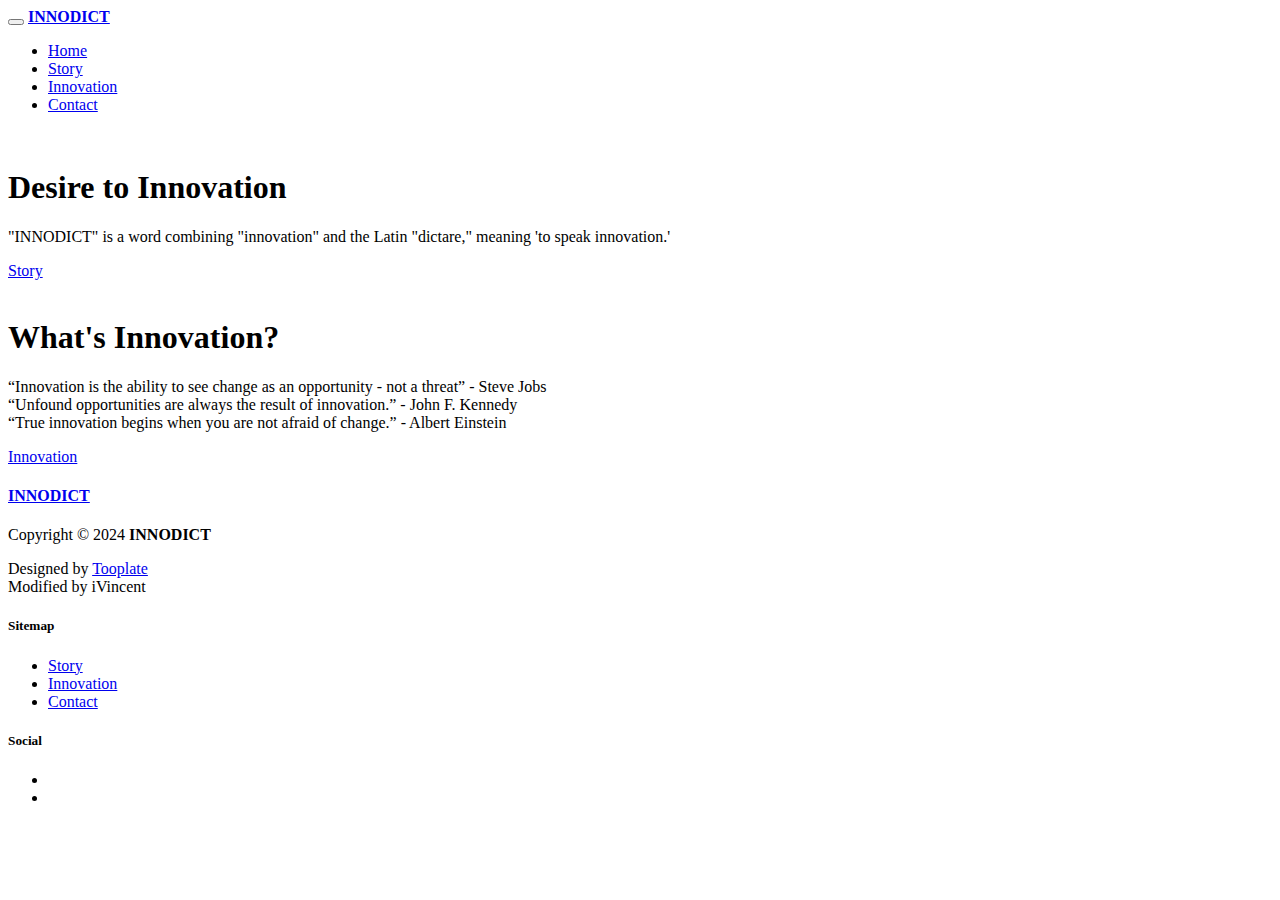
==== index.html @ df51e81c "Add files via upload" ====
<!DOCTYPE html>
<html lang="ko">
  <head>
    <meta charset="utf-8" />
    <meta name="viewport" content="width=device-width, initial-scale=1" />

    <meta name="description" content="" />
    <meta name="author" content="" />

    <title>Welcome to INNODICT</title>

    <!-- CSS FILES -->
    <link rel="preconnect" href="https://fonts.googleapis.com" />

    <link rel="preconnect" href="https://fonts.gstatic.com" crossorigin />

    <link
      href="https://fonts.googleapis.com/css2?family=Inter:wght@100;300;400;700;900&display=swap"
      rel="stylesheet"
    />

    <link href="css/bootstrap.min.css" rel="stylesheet" />
    <link href="css/bootstrap-icons.css" rel="stylesheet" />

    <link rel="stylesheet" href="css/slick.css" />

    <link href="css/tooplate-little-fashion.css" rel="stylesheet" />
    <!--
    Template Original Source
    Tooplate 2127 Little Fashion
    https://www.tooplate.com/view/2127-little-fashion
    -->
  </head>

  <body>
    <section class="preloader">
      <div class="spinner">
        <span class="sk-inner-circle"></span>
      </div>
    </section>

    <main>
      <nav class="navbar navbar-expand-lg">
        <div class="container">
          <button
            class="navbar-toggler"
            type="button"
            data-bs-toggle="collapse"
            data-bs-target="#navbarNav"
            aria-controls="navbarNav"
            aria-expanded="false"
            aria-label="Toggle navigation"
          >
            <span class="navbar-toggler-icon"></span>
          </button>

          <a class="navbar-brand" href="index.html">
            <strong><span></span>INNODICT</strong>
          </a>

          <div class="collapse navbar-collapse" id="navbarNav">
            <ul class="navbar-nav mx-auto">
              <li class="nav-item">
                <a class="nav-link active" href="index.html">Home</a>
              </li>

              <li class="nav-item">
                <a class="nav-link" href="story.html">Story</a>
              </li>

              <li class="nav-item">
                <a class="nav-link" href="innovation.html">Innovation</a>
              </li>

              <li class="nav-item">
                <a class="nav-link" href="contact.html">Contact</a>
              </li>
            </ul>

            <div class="d-none d-lg-block">
              <a
                href="https://www.instagram.com/aidrawinglab/"
                target="_blank"
                class="social-icon-link bi-instagram"
              ></a>
              <a
                href="https://www.youtube.com/channel/UCaxCSp5RzCo6JpVYj18HTmQ"
                target="_blank"
                class="social-icon-link bi-youtube"
              ></a>
            </div>
          </div>
        </div>
      </nav>

      <section class="slick-slideshow">
        <div class="slick-custom">
          <img
            src="images/slideshow/01_Innodict.png"
            class="img-fluid"
            alt=""
          />

          <div class="slick-bottom">
            <div class="container">
              <div class="row">
                <div class="col-lg-8 col-10">
                  <h1 class="slick-title">Desire to Innovation</h1>

                  <p class="lead text-white mt-lg-3 mb-lg-5">
                    "INNODICT" is a word combining "innovation" and the Latin
                    "dictare," meaning 'to speak innovation.'
                  </p>

                  <a href="story.html" class="btn custom-btn">Story</a>
                </div>
              </div>
            </div>
          </div>
        </div>

        <div class="slick-custom">
          <img
            src="images/slideshow/02_Greatwords.png"
            class="img-fluid"
            alt=""
          />

          <div class="slick-bottom">
            <div class="container">
              <div class="row">
                <div class="col-lg-9 col-10">
                  <h1 class="slick-title">What's Innovation?</h1>

                  <p class="lead text-white mt-lg-3 mb-lg-5">
                    “Innovation is the ability to see change as an opportunity -
                    not a threat” - Steve Jobs <br />
                    “Unfound opportunities are always the result of innovation.”
                    - John F. Kennedy <br />
                    “True innovation begins when you are not afraid of change.”
                    - Albert Einstein
                  </p>

                  <a href="innovation.html" class="btn custom-btn"> Innovation
                  </a>
                </div>
              </div>
            </div>
          </div>
        </div>
      </section>
    </main>

    <footer class="site-footer">
      <div class="container">
        <div class="row">
          <div class="col-lg-5 col-10 me-auto mb-4">
            <h4 class="text-white mb-3"><a href="index.html">INNODICT</a></h4>
            
            <p class="copyright-text text-muted mt-lg-5 mb-4 mb-lg-0">
              Copyright © 2024 <strong>INNODICT</strong>
            </p>
            
            <p class="copyright-text">
              Designed by
              <a href="https://www.tooplate.com/" target="_blank">Tooplate</a>
              <br>Modified by iVincent
            </p>
          </div>

          <div class="col-lg-4 col-8">
            <h5 class="text-white mb-3">Sitemap</h5>

            <ul class="footer-menu flex-wrap">
              <li class="footer-menu-item">
                <a href="story.html" class="footer-menu-link">Story</a>
              </li>

              <li class="footer-menu-item">
                <a href="innovation.html" class="footer-menu-link">Innovation</a>
              </li>

              <li class="footer-menu-item">
                <a href="contact.html" class="footer-menu-link">Contact</a>
              </li>
            </ul>
          </div>

          <div class="col-lg-3 col-4">
            <h5 class="text-white mb-3">Social</h5>

            <ul class="social-icon">
              <li>
                <a
                  href="https://www.instagram.com/aidrawinglab/"
                  target="_blank"
                  class="social-icon-link bi-instagram"
                ></a>
              </li>

              <li>
                <a
                  href="https://www.youtube.com/channel/UCaxCSp5RzCo6JpVYj18HTmQ"
                  target="_blank"
                  class="social-icon-link bi-youtube"
                ></a>
              </li>
            </ul>
          </div>
          
        </div>
      </div>
    </footer>

    <!-- JAVASCRIPT FILES -->
    <script src="js/jquery.min.js"></script>
    <script src="js/bootstrap.bundle.min.js"></script>
    <script src="js/Headroom.js"></script>
    <script src="js/jQuery.headroom.js"></script>
    <script src="js/slick.min.js"></script>
    <script src="js/custom.js"></script>
  </body>
</html>
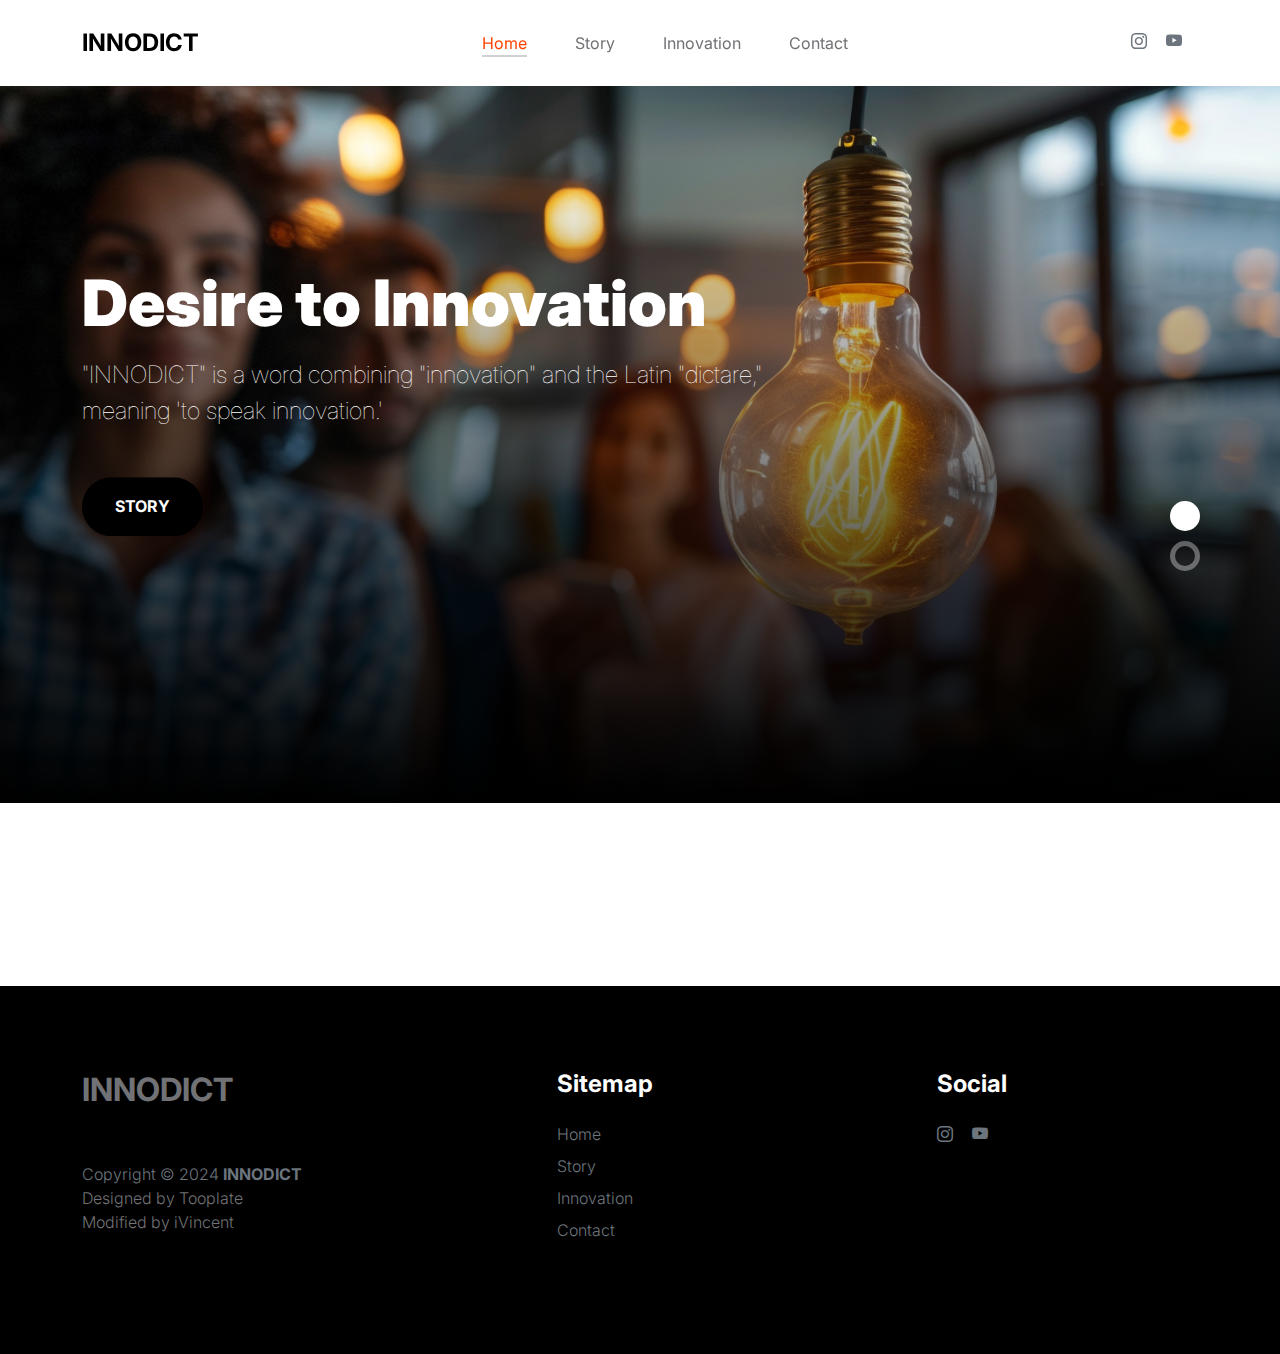
==== commit 6229d07d: "Add files via upload" ====
--- a/index.html
+++ b/index.html
@@ -4,7 +4,7 @@
     <meta charset="utf-8" />
     <meta name="viewport" content="width=device-width, initial-scale=1" />
 
-    <meta name="description" content="" />
+    <meta name="description" content="innovation, 혁신을 말하다. 이노딕트, innodict" />
     <meta name="author" content="" />
 
     <title>Welcome to INNODICT</title>
@@ -33,11 +33,11 @@
   </head>
 
   <body>
-    <section class="preloader">
+    <!-- <section class="preloader">
       <div class="spinner">
         <span class="sk-inner-circle"></span>
       </div>
-    </section>
+    </section> -->
 
     <main>
       <nav class="navbar navbar-expand-lg">
@@ -173,6 +173,10 @@
 
             <ul class="footer-menu flex-wrap">
               <li class="footer-menu-item">
+                <a href="index.html" class="footer-menu-link">Home</a>
+              </li>
+              
+              <li class="footer-menu-item">
                 <a href="story.html" class="footer-menu-link">Story</a>
               </li>
 
--- a/css/tooplate-little-fashion.css
+++ b/css/tooplate-little-fashion.css
@@ -0,0 +1,1182 @@
+/*
+
+Tooplate 2127 Little Fashion
+
+https://www.tooplate.com/view/2127-little-fashion
+
+*/
+
+
+/*---------------------------------------
+  CUSTOM PROPERTIES ( VARIABLES )             
+-----------------------------------------*/
+:root {
+  --white-color:                #FFFFFF;
+  --primary-color:              #FF4400;
+  --section-bg-color:           #f0f8ff;
+  --dark-color:                 #000000;
+  --grey-color:                 #d0d1d1;
+  --p-color:                    #717275;
+
+  --body-font-family:           'Inter', sans-serif;
+
+  --h5-font-size:               24px;
+  --p-font-size:                20px;
+  --copyright-text-font-size:   16px;
+  --product-link-font-size:     14px;
+  --custom-link-font-size:      12px;
+
+  --font-weight-thin:           100;
+  --font-weight-light:          300;
+  --font-weight-normal:         400;
+  --font-weight-bold:           700;
+  --font-weight-black:          900;
+}
+
+body,
+html {
+  height: 100%;
+}
+
+html {
+  scroll-behavior: smooth;
+}
+
+@media screen and (prefers-reduced-motion: reduce) {
+  html {
+    scroll-behavior: auto;
+  }
+}
+
+body {
+    background: var(--white-color);
+    font-family: var(--body-font-family);    
+    position: relative;
+}
+
+/*---------------------------------------
+  TYPOGRAPHY               
+-----------------------------------------*/
+
+h2,
+h3,
+h4,
+h5,
+h6 {
+  color: var(--dark-color);
+  line-height: inherit;
+}
+
+h1,
+h2,
+h3,
+h4,
+h5,
+h6 {
+  font-weight: var(--font-weight-bold);
+}
+
+h1,
+h2 {
+  font-weight: var(--font-weight-black);
+}
+
+h1 {
+  font-size: 64px;
+  line-height: normal;
+}
+
+h2 {
+  font-size: 42px;
+}
+
+h3 {
+  font-size: 36px;
+}
+
+h4 {
+  font-size: 32px;
+}
+
+h5 {
+  font-size: 24px;
+}
+
+h6 {
+  font-size: 20px;
+}
+
+p {
+  color: var(--p-color);
+  font-size: var(--p-font-size);
+  font-weight: var(--font-weight-light);
+}
+
+a, 
+button {
+  touch-action: manipulation;
+  transition: all 0.3s;
+}
+
+a {
+  color: var(--p-color);
+  text-decoration: none;
+}
+
+a:hover {
+  color: var(--primary-color);
+}
+
+.text-primary {
+  color: var(--primary-color) !important;
+}
+
+::selection {
+  background: var(--primary-color);
+  color: var(--white-color);
+}
+
+/*---------------------------------------
+  CUSTOM LINK               
+-----------------------------------------*/
+.custom-link {
+  color: var(--p-color);
+  font-size: var(--custom-link-font-size);
+  font-weight: var(--font-weight-bold);
+  text-transform: uppercase;
+  position: relative;
+}
+
+.custom-link i {
+  position: absolute;
+  opacity: 0;
+  bottom: 0;
+  left: 100%;
+  transition: all 0.3s;
+  line-height: normal;
+}
+
+.custom-link:hover i {
+  opacity: 1;
+  left: 101%;
+}
+
+.lead {
+  font-size: 1.5rem;
+  font-weight: var(--font-weight-thin);
+}
+
+b,
+strong {
+  font-weight: var(--font-weight-bold);
+}
+
+/*---------------------------------------
+  PRE LOADER               
+-----------------------------------------*/
+.preloader {
+  position: fixed;
+  top: 0;
+  left: 0;
+  width: 100%;
+  height: 100%;
+  z-index: 99999;
+  display: flex;
+  flex-flow: row nowrap;
+  justify-content: center;
+  align-items: center;
+  background: none repeat scroll 0 0 var(--white-color);
+}
+
+.spinner {
+  border: 1px solid transparent;
+  border-radius: 5px;
+  position: relative;
+}
+
+.spinner::before {
+  content: '';
+  box-sizing: border-box;
+  position: absolute;
+  top: 50%;
+  left: 50%;
+  width: 45px;
+  height: 45px;
+  margin-top: -10px;
+  margin-left: -23px;
+  border-radius: 50%;
+  border: 1px solid #959595;
+  border-top-color: var(--white-color);
+  animation: spinner .9s linear infinite;
+}
+
+@keyframes spinner {
+  to {transform: rotate(360deg);}
+}
+
+/*---------------------------------------
+  CUSTOM BUTTON & ICON              
+-----------------------------------------*/
+.custom-btn {
+  background: var(--dark-color);
+  border-radius: 50px;
+  color: var(--white-color);
+  font-size: var(--copyright-text-font-size);
+  text-transform: uppercase;
+  padding: 16.50px 20px;
+}
+
+.social-btn {
+  background: transparent;
+  border: 1px solid var(--grey-color);
+  color: var(--dark-color);
+  text-transform: none;
+}
+
+.social-btn:hover {
+  border-color: transparent;
+}
+
+.cart-form-select {
+  border-radius: 0;
+  padding-top: 15px;
+  padding-bottom: 15px;
+}
+
+.cart-btn {
+  border-radius: 0;
+  width: 100%;
+  font-size: var(--product-link-font-size);
+}
+
+.custom-btn:hover,
+.slick-slideshow .custom-btn:hover {
+  background: var(--primary-color);
+  color: var(--white-color);
+}
+
+.custom-icon {
+  color: var(--p-color);
+  font-size: 24px;
+}
+
+.custom-icon {
+  display: inline-block;
+  vertical-align: middle;
+}
+
+.bi-bag.custom-icon {
+  font-size: 17px;
+}
+
+.featured-icon {
+  color: var(--grey-color);
+  font-size: 52px;
+}
+
+/*---------------------------------------
+  DIV SEPARATOR               
+-----------------------------------------*/
+.div-separator {
+  position: relative;
+}
+
+.div-separator::before {
+  content: "";
+  height: 1px;
+  background: var(--grey-color);
+  display: block;
+  width: 100%;
+}
+
+.div-separator span {
+  position: absolute;
+  top: 50%;
+  margin-left: -22.5px;
+  left: 50%;
+  text-align: center;
+  background: var(--white-color);
+  margin-top: -11px;
+  color: var(--dark-color);
+  font-weight: var(--font-weight-bold);
+  font-size: 14px;
+  width: 35px;
+  text-transform: uppercase;
+}
+
+/*---------------------------------------
+  FULL IMAGE               
+-----------------------------------------*/
+.full-image-img {
+  display: block;
+  position: absolute;
+  z-index: -1;
+  right: 0;
+  width: 100%;
+  bottom: -120px;
+  min-width: 650px;
+}
+
+@media (min-width: 1600px) {
+  .full-image-img {
+    bottom: -200px;
+  }
+}
+
+/*---------------------------------------
+  NAVIGATION               
+-----------------------------------------*/
+.navbar {
+  background: var(--white-color);
+  position: fixed;
+  top: 0;
+  right: 0;
+  left: 0;
+  padding: 25px 0;
+  z-index: 2;
+  will-change: transform;
+  transition: transform 300ms linear;
+}
+
+.navbar span, h2 span, h4 span {
+	color: var(--primary-color);
+}
+
+.navbar.headroom--not-top {
+  padding: 20px 0;
+}
+
+.headroom--pinned {
+  transform: translate(0, 0);
+}
+
+.headroom--unpinned {
+  transform: translate(0, -150%);
+}
+
+.navbar-brand {
+  color: var(--dark-color);
+  font-size: 24px;
+  font-weight: var(--font-weight-light);
+  margin: 0;
+  padding: 0;
+}
+
+.navbar-expand-lg .navbar-nav .nav-link {
+  display: inline-block;
+  padding: 0;
+  margin-right: 1.5rem;
+  margin-left: 1.5rem;
+}
+
+.nav-link {
+  color: var(--p-color);
+  font-size: 16px;
+  position: relative;
+}
+
+.navbar .nav-link::after {
+  position: absolute;
+  top: 100%;
+  left: 0;
+  width: 100%;
+  height: 2px;
+  background: var(--grey-color);
+  content: '';
+  opacity: 0;
+  -webkit-transition: opacity 0.3s, -webkit-transform 0.3s;
+  -moz-transition: opacity 0.3s, -moz-transform 0.3s;
+  transition: opacity 0.3s, transform 0.3s;
+  -webkit-transform: translateY(10px);
+  -moz-transform: translateY(10px);
+  transform: translateY(10px);
+}
+
+.navbar .nav-link.active::after, 
+.navbar .nav-link:hover::after {
+  opacity: 1;
+  -webkit-transform: translateY(0px);
+  -moz-transform: translateY(0px);
+  transform: translateY(0px);
+}
+
+.navbar .nav-link.active,
+.navbar .nav-link:hover {
+  color: var(--primary-color);
+}
+
+.nav-link:focus, 
+.nav-link:hover {
+  color: var(--p-color);
+}
+
+.navbar-toggler {
+  border: 0;
+  padding: 0;
+  cursor: pointer;
+  margin: 0;
+  width: 30px;
+  height: 35px;
+  outline: none;
+}
+
+.navbar-toggler:focus {
+  outline: none;
+  box-shadow: none;
+}
+
+.navbar-toggler[aria-expanded="true"] .navbar-toggler-icon {
+  background: transparent;
+}
+
+.navbar-toggler[aria-expanded="true"] .navbar-toggler-icon:before,
+.navbar-toggler[aria-expanded="true"] .navbar-toggler-icon:after {
+  transition: top 300ms 50ms ease, -webkit-transform 300ms 350ms ease;
+  transition: top 300ms 50ms ease, transform 300ms 350ms ease;
+  transition: top 300ms 50ms ease, transform 300ms 350ms ease, -webkit-transform 300ms 350ms ease;
+  top: 0;
+}
+
+.navbar-toggler[aria-expanded="true"] .navbar-toggler-icon:before {
+  transform: rotate(45deg);
+}
+
+.navbar-toggler[aria-expanded="true"] .navbar-toggler-icon:after {
+  transform: rotate(-45deg);
+}
+
+.navbar-toggler .navbar-toggler-icon {
+  background: var(--dark-color);
+  transition: background 10ms 300ms ease;
+  display: block;
+  width: 30px;
+  height: 2px;
+  position: relative;
+}
+
+.navbar-toggler .navbar-toggler-icon::before,
+.navbar-toggler .navbar-toggler-icon::after {
+  transition: top 300ms 350ms ease, -webkit-transform 300ms 50ms ease;
+  transition: top 300ms 350ms ease, transform 300ms 50ms ease;
+  transition: top 300ms 350ms ease, transform 300ms 50ms ease, -webkit-transform 300ms 50ms ease;
+  position: absolute;
+  right: 0;
+  left: 0;
+  background: var(--dark-color);
+  width: 30px;
+  height: 2px;
+  content: '';
+}
+
+.navbar-toggler .navbar-toggler-icon:before {
+  top: -8px;
+}
+
+.navbar-toggler .navbar-toggler-icon:after {
+  top: 8px;
+}
+
+/*---------------------------------------
+  SITE HEADER              
+-----------------------------------------*/
+.site-header {
+  background-color: var(--section-bg-color);
+  position: relative;
+  overflow: hidden;
+  margin-top: 86px;
+}
+
+.site-header.section-padding {
+  padding-top: 7rem;
+  padding-bottom: 7rem;
+}
+
+.site-header.section-padding-img {
+  padding-top: 10rem;
+  padding-bottom: 10rem;
+}
+
+.header-image {
+  position: absolute;
+  top: 0;
+  right: 0;
+  width: 50%;
+  height: 100%;
+  object-fit: cover;
+}
+
+/*---------------------------------------
+  SLICK SLIDESHOW               
+-----------------------------------------*/
+@media (min-width: 992px) {
+  .slick-slideshow {
+    height: 100vh;
+  }
+}
+
+.slick-slideshow {
+  margin-top: 86px;
+}
+
+.slick-title {
+  color: var(--white-color);
+}
+
+.slick-custom {
+  position: relative;
+}
+
+.slick-custom img {
+  width: 100%;
+  object-fit: cover;
+}
+
+.slick-bottom {
+  background: linear-gradient(to top, var(--dark-color), transparent 90%);
+  position: absolute;
+  z-index: 2;
+  bottom: 0;
+  right: 0;
+  left: 0;
+  width: 100%;
+  height: 100%;
+}
+
+.slick-bottom .container {
+  position: absolute;
+  top: 40%;
+  left: 50%;
+  transform: translate(-50%, -40%);
+}
+
+.slick-overlay {
+  background: linear-gradient(to top, #000, transparent 120%);
+  position: absolute;
+  top: 0;
+  right: 0;
+  bottom: 0;
+  left: 0;
+}
+
+.slick-slideshow .custom-btn {
+  font-weight: var(--font-weight-bold);
+  display: inline-block;
+  padding-right: 32px;
+  padding-left: 32px;
+}
+
+@media (min-width: 576px) {
+  .slick-slideshow .slick-dots {
+    max-width: 540px;
+  }
+}
+
+@media (min-width: 768px) {
+  .slick-slideshow .slick-dots {
+    max-width: 720px;
+  }
+}
+
+@media (min-width: 992px) {
+  .slick-slideshow .slick-dots {
+    max-width: 960px;
+  }
+}
+
+@media (min-width: 1200px) {
+  .slick-slideshow .slick-dots {
+    max-width: 1140px;
+  }
+}
+
+@media (min-width: 1400px) {
+  .slick-slideshow .slick-dots {
+    max-width: 1320px;
+  }
+}
+
+.slick-slideshow .slick-dots {
+  position: absolute;
+  z-index: 2;
+  top: 50%;
+  left: 0;
+  right: 0;
+  transform: translate(0, -50%);
+  margin: 0 auto;
+  padding: 0;
+}
+
+.slick-slideshow .slick-dots li {
+  background: transparent;
+  border: 5px solid rgba(255, 255, 255, 0.35);
+  border-radius: 100%;
+  display: block;
+  width: 30px;
+  height: 30px;
+  margin: 10px;
+  padding: 5px;
+  margin-left: auto;
+  cursor: pointer;
+}
+
+.slick-slideshow .slick-dots button {
+  background: transparent;
+  border: none;
+  color: transparent;
+  display: block;
+  width: 100%;
+  height: 0;
+  margin: 0;
+  padding: 0;
+  outline: none;
+  height: 0;
+}
+
+.slick-slideshow .slick-dots li:hover,
+.slick-slideshow .slick-dots .slick-active {
+  background: var(--white-color);
+}
+
+/*---------------------------------------
+  CUSTOM CIRCLE IMAGES               
+-----------------------------------------*/
+
+.custom-circle-image {
+  border-radius: 100px;
+  width: 55px;
+  height: 55px;
+}
+
+.custom-circle-image.team-image {
+  width: 85px;
+  height: 85px;
+}
+
+/*---------------------------------------
+  TESTIMONIAL               
+-----------------------------------------*/
+.slick-testimonial .slick-list,
+.slick-testimonial .slick-track {
+  height: 100%;
+}
+
+.slick-testimonial {
+  margin: auto;
+}
+
+.slick-testimonial-caption {
+  quotes: '❝' '❞';
+  position: relative;
+  padding: 5rem 7rem;
+}
+
+.slick-testimonial-caption::before {
+  content: open-quote;
+  display: inline-block;
+  color: var(--primary-color);
+  font-family: auto;
+  font-size: 100px;
+  height: 0;
+  position: absolute;
+  top: 0;
+  left: 0;
+}
+
+.slick-testimonial .slick-dots {
+  text-align: center;
+}
+
+.slick-testimonial .slick-dots li {
+  background: var(--grey-color);
+  display: inline-block;
+  vertical-align: top;
+  width: 16%;
+  height: 1px;
+}
+
+.slick-testimonial .slick-dots button {
+  background: transparent;
+  border: none;
+  color: transparent;
+  display: block;
+  width: 100%;
+  height: 0;
+  margin: 0;
+  padding: 0;
+}
+
+.slick-testimonial .slick-dots li:hover,
+.slick-testimonial .slick-dots .slick-active {
+  background: var(--dark-color);
+}
+
+/*---------------------------------------
+  SECTION               
+-----------------------------------------*/
+section {
+  content-visibility: auto;
+  contain-intrinsic-size: 700px;
+}
+
+.section-padding {
+  padding-top: 7rem;
+  padding-bottom: 7rem;
+}
+
+.featured {
+  background: var(--section-bg-color);
+}
+
+/*---------------------------------------
+  ABOUT               
+-----------------------------------------*/
+.about .nav-pills .nav-item {
+  width: 100%;
+}
+
+.about .nav-pills .nav-link {
+  color: var(--grey-color);
+  font-size: 18px;
+  font-weight: var(--font-weight-bold);
+  border-left: 1px solid var(--grey-color);
+  border-radius: 0;
+  padding-right: 0;
+}
+
+.about .nav-pills .nav-link:hover,
+.about .nav-pills .nav-link.active, 
+.about .nav-pills .show>.nav-link {
+  background: transparent;
+  border-left-color: var(--primary-color);
+  color: var(--primary-color);
+}
+
+/*---------------------------------------
+  FAQ ACCORDION               
+-----------------------------------------*/
+.accordion-item {
+  background-color: transparent;
+  border-top: 0;
+  border-right: 0;
+  border-left: 0;
+}
+
+.accordion-button {
+  background-color: transparent;
+  box-shadow: none;
+}
+
+.accordion-button:not(.collapsed) {
+  background: transparent;
+  box-shadow: none;
+}
+
+button:focus:not(:focus-visible) {
+  border-color: transparent;
+  box-shadow: none;
+}
+
+.accordion-body {
+  border-top: 1px solid rgba(0,0,0,.125);
+}
+
+.accordion-button {
+  font-size: 1.5rem;
+  font-weight: var(--font-weight-normal);
+  padding-top: 1.5rem;
+  padding-right: 0;
+  padding-bottom: 1.5rem;
+  padding-left: 0;
+}
+
+.accordion-body {
+  padding: 2rem 0;
+}
+
+/*---------------------------------------
+  TEAM MEMBERS               
+-----------------------------------------*/
+.team {
+  background: var(--grey-color);
+}
+
+.team-thumb {
+  background: var(--white-color);
+  position: relative;
+  border-radius: .25rem;
+  padding: 42px 32px;
+}
+
+.team-info {
+  width: 100%;
+}
+
+.custom-modal-btn {
+  background: var(--grey-color);
+  color: var(--white-color);
+  position: absolute;
+  top: 0;
+  right: 0;
+  bottom: 0;
+  margin: auto 32px;
+  width: 42px;
+  height: 42px;
+}
+
+.modal-body {
+  padding: 4rem;
+}
+
+.modal-header {
+  padding-top: 7rem;
+  padding-bottom: 5rem;
+}
+
+.modal-header .btn-close {
+  position: absolute;
+  top: 0;
+  right: 0;
+  font-size: 24px;
+  margin: 32px;
+}
+
+#cart-modal .modal-header .btn-close {
+  z-index: 2;
+  margin: 22px;
+}
+
+#cart-modal .modal-header {
+  border-bottom: 0;
+  padding: 0;
+}
+
+#cart-modal .modal-footer {
+  padding: 2rem 4rem;
+}
+
+/*---------------------------------------
+  SKILL - PROGRESS BAR               
+-----------------------------------------*/
+.skill-thumb strong {
+  display: inline-block;
+  margin-bottom: 6px;
+}
+
+.skill-thumb span {
+  color: var(--dark-color);
+  font-size: 24px;
+  font-weight: var(--font-weight-bold);
+}
+
+.skill-thumb .progress {
+  background: var(--white-color);
+  box-shadow: none;
+  border-radius: 100px;
+  height: 1px;
+  margin-bottom: 16px;
+}
+
+.skill-thumb .progress .progress-bar-primary {
+  background: var(--grey-color);
+}
+
+/*---------------------------------------
+  PRODUCT               
+-----------------------------------------*/
+.front-product {
+  background: var(--section-bg-color);
+}
+
+.product-thumb {
+  background: var(--white-color);
+  position: relative;
+  transition: all 0.5s ease-out;
+}
+
+.product-image {
+  transition: all 0.5s ease-out;
+}
+
+.product-thumb:hover .product-image {
+  box-shadow: 0 1rem 3rem rgba(0,0,0,.175);
+}
+
+.product-top {
+  position: absolute;
+  top: 0;
+  right: 0;
+  left: 0;
+  margin: 20px;
+}
+
+.product-info {
+  padding: 30px 20px;
+}
+
+.product-description,
+.product-cart-thumb {
+  padding: 0 20px;
+}
+
+.product-icon {
+  color: var(--white-color);
+}
+
+.product-title-link {
+  color: var(--dark-color);
+}
+
+.product-additional-link {
+  display: inline-block;
+  vertical-align: top;
+  font-size: var(--product-link-font-size);
+  margin-top: 32px;
+  margin-right: 12px;
+}
+
+.product-alert {
+  background: var(--white-color);
+  color: var(--p-color);
+  font-size: var(--custom-link-font-size);
+  font-weight: var(--font-weight-bold);
+  padding: 3px 10px;
+}
+
+.product-p {
+  font-size: var(--product-link-font-size);
+}
+
+.view-all {
+  text-transform: uppercase;
+  color: var(--p-color);
+  font-size: 13px;
+  font-weight: var(--font-weight-bold);
+  border-bottom: 2px solid var(--grey-color);
+  padding-bottom: 6px;
+}
+
+/*---------------------------------------
+  CONTACT              
+-----------------------------------------*/
+.contact-info {
+  padding: 40px;
+}
+
+.contact-form .form-control {
+  border-color: var(--grey-color);
+  font-weight: var(--font-weight-normal);
+}
+
+.form-floating>label {
+  color: var(--grey-color);
+  font-weight: var(--font-weight-normal);
+}
+
+.contact-form button[type='submit'] {
+  background: var(--dark-color);
+  border: none;
+  border-radius: 100px;
+  color: var(--white-color);
+  font-weight: var(--font-weight-bold);
+  text-transform: uppercase;
+  padding: 16px;
+}
+
+.contact-form button[type='submit']:hover {
+  background: var(--primary-color);
+}
+
+/*---------------------------------------
+  SITE FOOTER               
+-----------------------------------------*/
+.site-footer {
+  background: var(--dark-color);
+  padding-top: 5rem;
+  padding-bottom: 5rem;
+}
+
+.footer-menu {
+  margin: 0;
+  padding: 0;
+}
+
+.footer-menu-item {
+  display: block;
+  width: 50%;
+}
+
+.footer-menu-link {
+  color: #6c757d;
+  font-weight: var(--font-weight-light);
+  display: inline-block;
+  vertical-align: top;
+  margin-top: 4px;
+  margin-bottom: 4px;
+}
+
+.site-footer .social-icon-link {
+  margin-top: 4px;
+}
+
+.site-footer .social-icon-link:hover,
+.footer-menu-link:hover {
+  color: var(--white-color);
+}
+
+.copyright-text {
+  font-size: var(--copyright-text-font-size);
+}
+
+/*---------------------------------------
+  SOCIAL ICON               
+-----------------------------------------*/
+.social-icon {
+  margin: 0;
+  padding: 0;
+}
+
+.social-icon li {
+  list-style: none;
+  display: inline-block;
+  vertical-align: top;
+}
+
+.social-icon-link {
+  color: #6c757d;
+  font-size: 1rem;
+  display: inline-block;
+  vertical-align: top;
+  margin-bottom: 4px;
+  margin-right: 15px;
+}
+
+.social-icon-link:hover {
+  color: var(--primary-color);
+}
+
+/*---------------------------------------
+  RESPONSIVE STYLES               
+-----------------------------------------*/
+@media screen and (max-width: 1200px) {
+  h1 {
+    font-size: 62px;
+  }
+}
+
+@media screen and (max-width: 991px) {
+  h1 {
+    font-size: 42px;
+    margin-bottom: 0;
+  }
+
+  h2 {
+    font-size: 36px;
+  }
+
+  h3 {
+    font-size: 32px;
+  }
+
+  h4 {
+    font-size: 28px;
+  }
+
+  h5 {
+    font-size: 24px;
+  }
+
+  h6 {
+    font-size: 20px;
+  }
+
+  .lead {
+    font-size: 16px;
+  }
+
+  .navbar-expand-lg .navbar-nav .nav-link {
+    margin-top: 1rem;
+  }
+
+  .site-header {
+    background-position: bottom;
+  }
+
+  #cart-modal .modal-header .btn-close {
+    margin: 22px 14px;
+  }
+
+  .custom-btn {
+    font-size: 14px;
+    padding: 13.5px 20px;
+  }
+
+  .slick-slideshow .custom-btn {
+    padding-right: 27px;
+    padding-left: 27px;
+  }
+
+  .social-login,
+  .div-separator {
+    width: 75% !important;
+  }
+
+  #cart-modal .modal-footer .row {
+    width: 100% !important;
+  }
+
+  .site-header.section-padding,
+  .section-padding {
+    padding-top: 4rem;
+    padding-bottom: 4rem;
+  }
+
+  .site-header-image.section-padding {
+    padding-bottom: 0;
+  }
+
+  .header-info {
+    padding-top: 50px;
+    padding-bottom: 100px;
+  }
+
+  .header-image {
+    position: relative;
+    top: auto;
+    bottom: 0;
+    left: 0;
+    width: auto;
+    height: auto;
+  }
+
+  .slick-testimonial-caption {
+    padding: 6rem 3rem 4rem 3rem;
+  }
+
+  .slick-slideshow .slick-dots li {
+    width: 25px;
+    height: 25px;
+  }
+
+  .modal-header {
+    padding-top: 6rem;
+    padding-bottom: 2rem;
+  }
+
+  .modal-body {
+    padding: 2rem;
+  }
+
+  #cart-modal .modal-footer {
+    padding-right: 0;
+    padding-left: 0;
+  }
+
+  #cart-modal .modal-body {
+    padding: 4rem 2rem 2rem 2rem;
+  }
+
+  .full-image-img {
+    bottom: 0;
+  }
+}
+
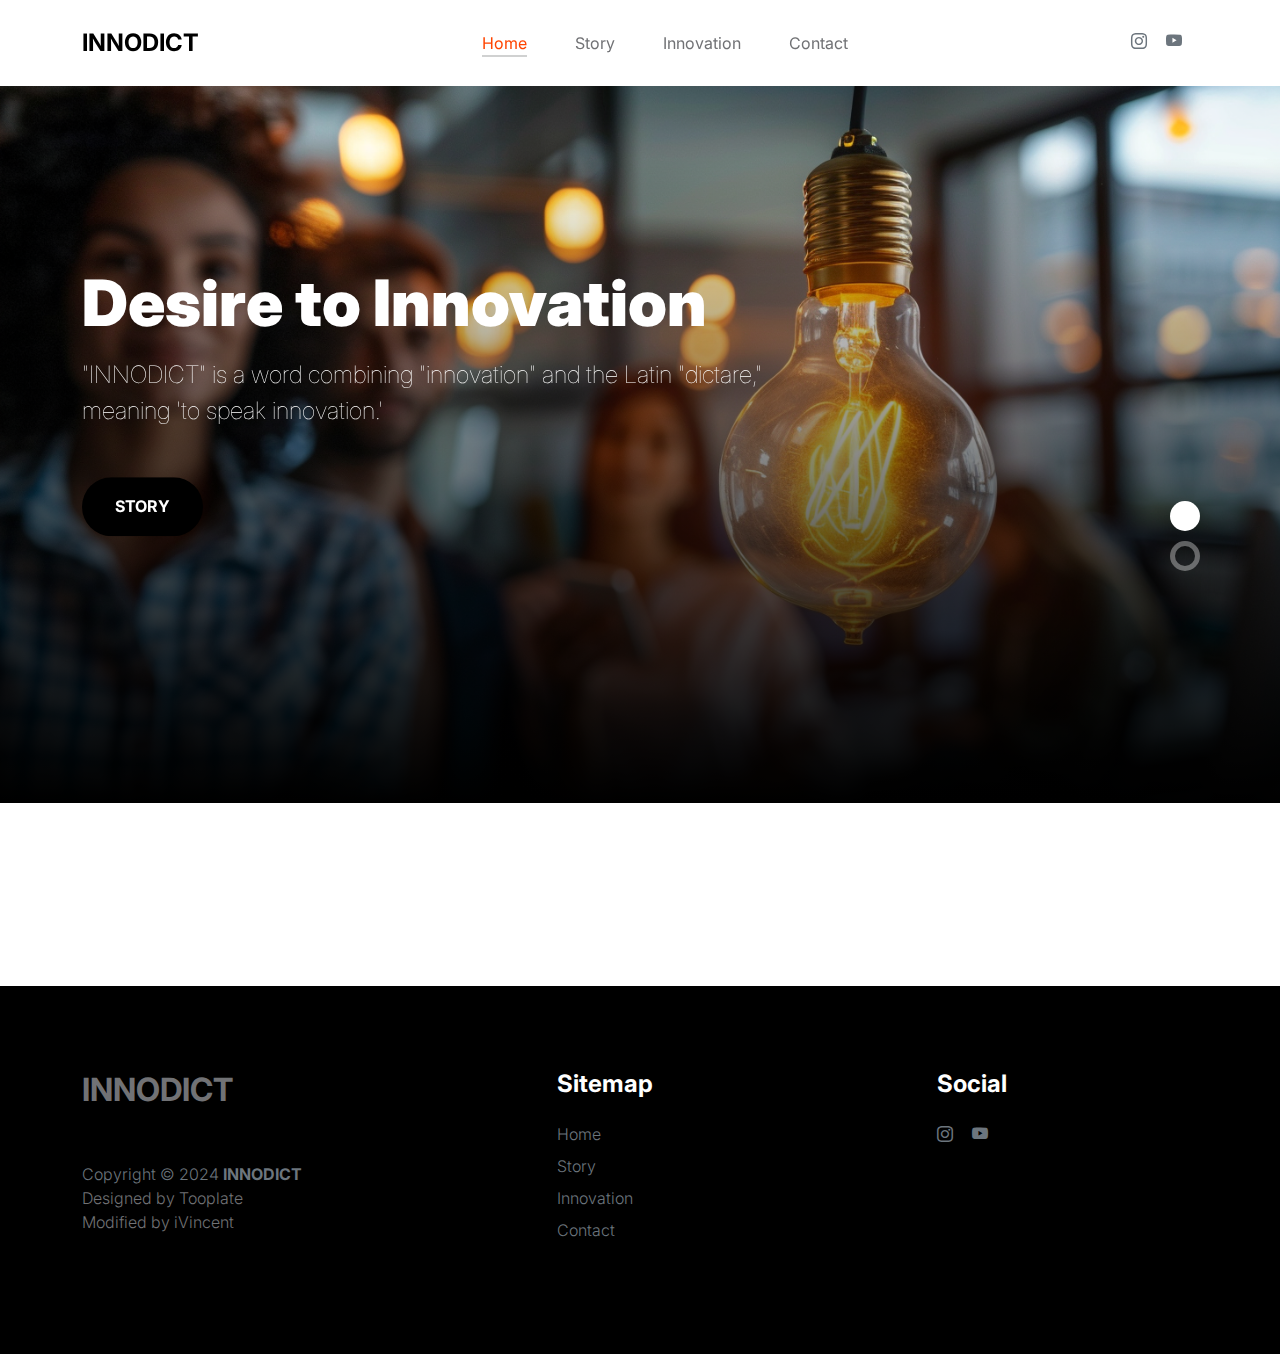
==== commit 02e940b3: "Add files via upload" ====
--- a/index.html
+++ b/index.html
@@ -4,7 +4,10 @@
     <meta charset="utf-8" />
     <meta name="viewport" content="width=device-width, initial-scale=1" />
 
-    <meta name="description" content="innovation, 혁신을 말하다. 이노딕트, innodict" />
+    <meta
+      name="description"
+      content="innovation, 혁신을 말하다. 이노딕트, innodict"
+    />
     <meta name="author" content="" />
 
     <title>Welcome to INNODICT</title>
@@ -136,12 +139,13 @@
                     “Innovation is the ability to see change as an opportunity -
                     not a threat” - Steve Jobs <br />
                     “Unfound opportunities are always the result of innovation.”
-                    - John F. Kennedy <br />
-                    “True innovation begins when you are not afraid of change.”
-                    - Albert Einstein
+                    - John F. Kennedy>
+                    <!-- “True innovation begins when you are not afraid of change.”
+                    - Albert Einstein -->
                   </p>
 
-                  <a href="innovation.html" class="btn custom-btn"> Innovation
+                  <a href="innovation.html" class="btn custom-btn">
+                    Innovation
                   </a>
                 </div>
               </div>
@@ -156,15 +160,15 @@
         <div class="row">
           <div class="col-lg-5 col-10 me-auto mb-4">
             <h4 class="text-white mb-3"><a href="index.html">INNODICT</a></h4>
-            
+
             <p class="copyright-text text-muted mt-lg-5 mb-4 mb-lg-0">
               Copyright © 2024 <strong>INNODICT</strong>
             </p>
-            
+
             <p class="copyright-text">
               Designed by
               <a href="https://www.tooplate.com/" target="_blank">Tooplate</a>
-              <br>Modified by iVincent
+              <br />Modified by iVincent
             </p>
           </div>
 
@@ -175,13 +179,15 @@
               <li class="footer-menu-item">
                 <a href="index.html" class="footer-menu-link">Home</a>
               </li>
-              
+
               <li class="footer-menu-item">
                 <a href="story.html" class="footer-menu-link">Story</a>
               </li>
 
               <li class="footer-menu-item">
-                <a href="innovation.html" class="footer-menu-link">Innovation</a>
+                <a href="innovation.html" class="footer-menu-link"
+                  >Innovation</a
+                >
               </li>
 
               <li class="footer-menu-item">
@@ -211,7 +217,6 @@
               </li>
             </ul>
           </div>
-          
         </div>
       </div>
     </footer>
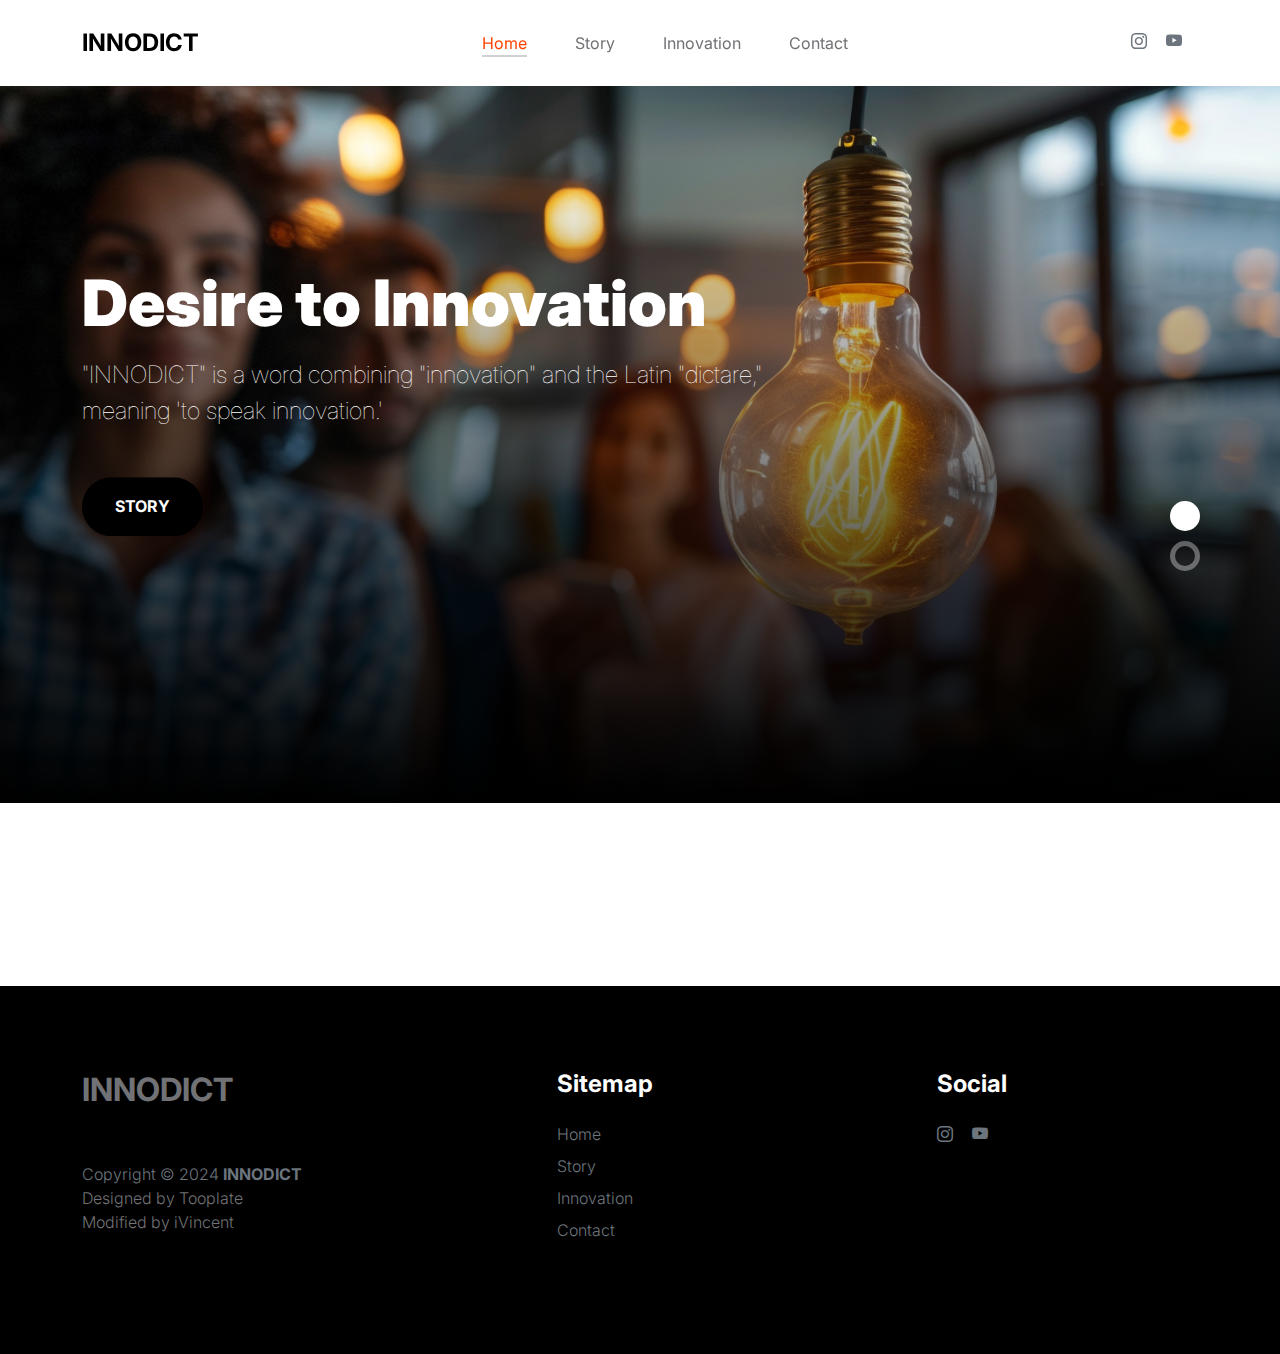
==== commit 7f32f85c: "Add files via upload" ====
--- a/index.html
+++ b/index.html
@@ -11,6 +11,7 @@
     <meta name="author" content="" />
 
     <title>Welcome to INNODICT</title>
+    <link rel="icon" href="/favicon.ico" type="image/x-icon" />
 
     <!-- CSS FILES -->
     <link rel="preconnect" href="https://fonts.googleapis.com" />
